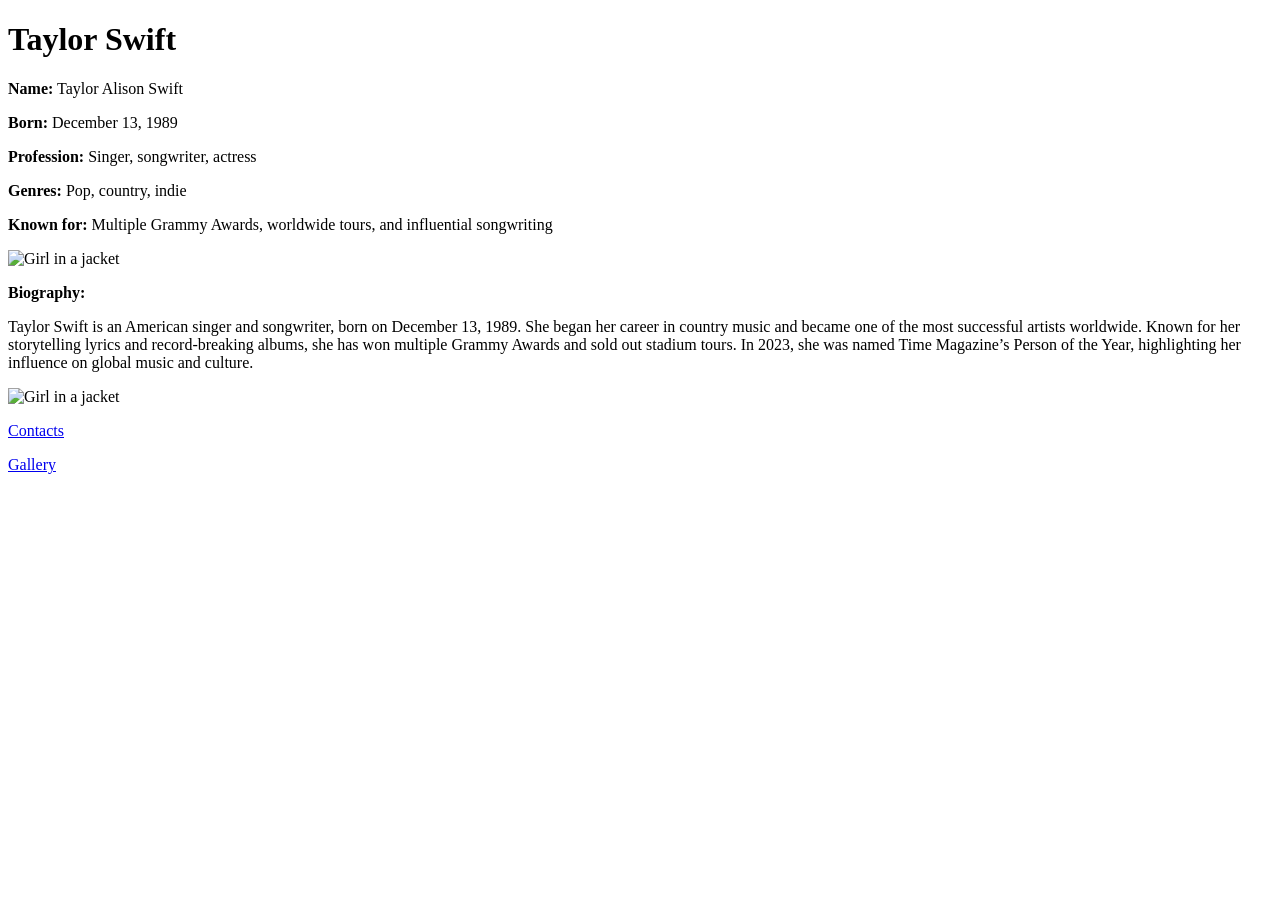
==== index.html @ 44543135 "added homework" ====
<!DOCTYPE html>
<html>
<body>

<h1>Taylor Swift</h1>

<p><b>Name:</b> Taylor Alison Swift </p>

<p> <b>Born:</b> December 13, 1989 </p>

<p> <b>Profession:</b> Singer, songwriter, actress </p>

<p> <b>Genres:</b> Pop, country, indie </p>

<p> <b>Known for:</b> Multiple Grammy Awards, worldwide tours, and influential songwriting </p>

<img src="photos/taylor1.jpg" alt="Girl in a jacket" width="600" height="450">

<p> <b>Biography:</b></p>


<p>Taylor Swift is an American singer and songwriter, born on December 13, 1989. 
She began her career in country music and became one of the most successful artists worldwide. 
Known for her storytelling lyrics and record-breaking albums, she has won multiple Grammy Awards and sold out stadium tours. 
In 2023, she was named Time Magazine’s Person of the Year, highlighting her influence on global music and culture.</p>

<img src="photos/taylor2.jpg" alt="Girl in a jacket" width="700" height="400">
<p></p>

<a href="pages/contact.html">Contacts</a>
<p></p>

<a href="pages/gallery.html">Gallery</a>

</body>
</html>
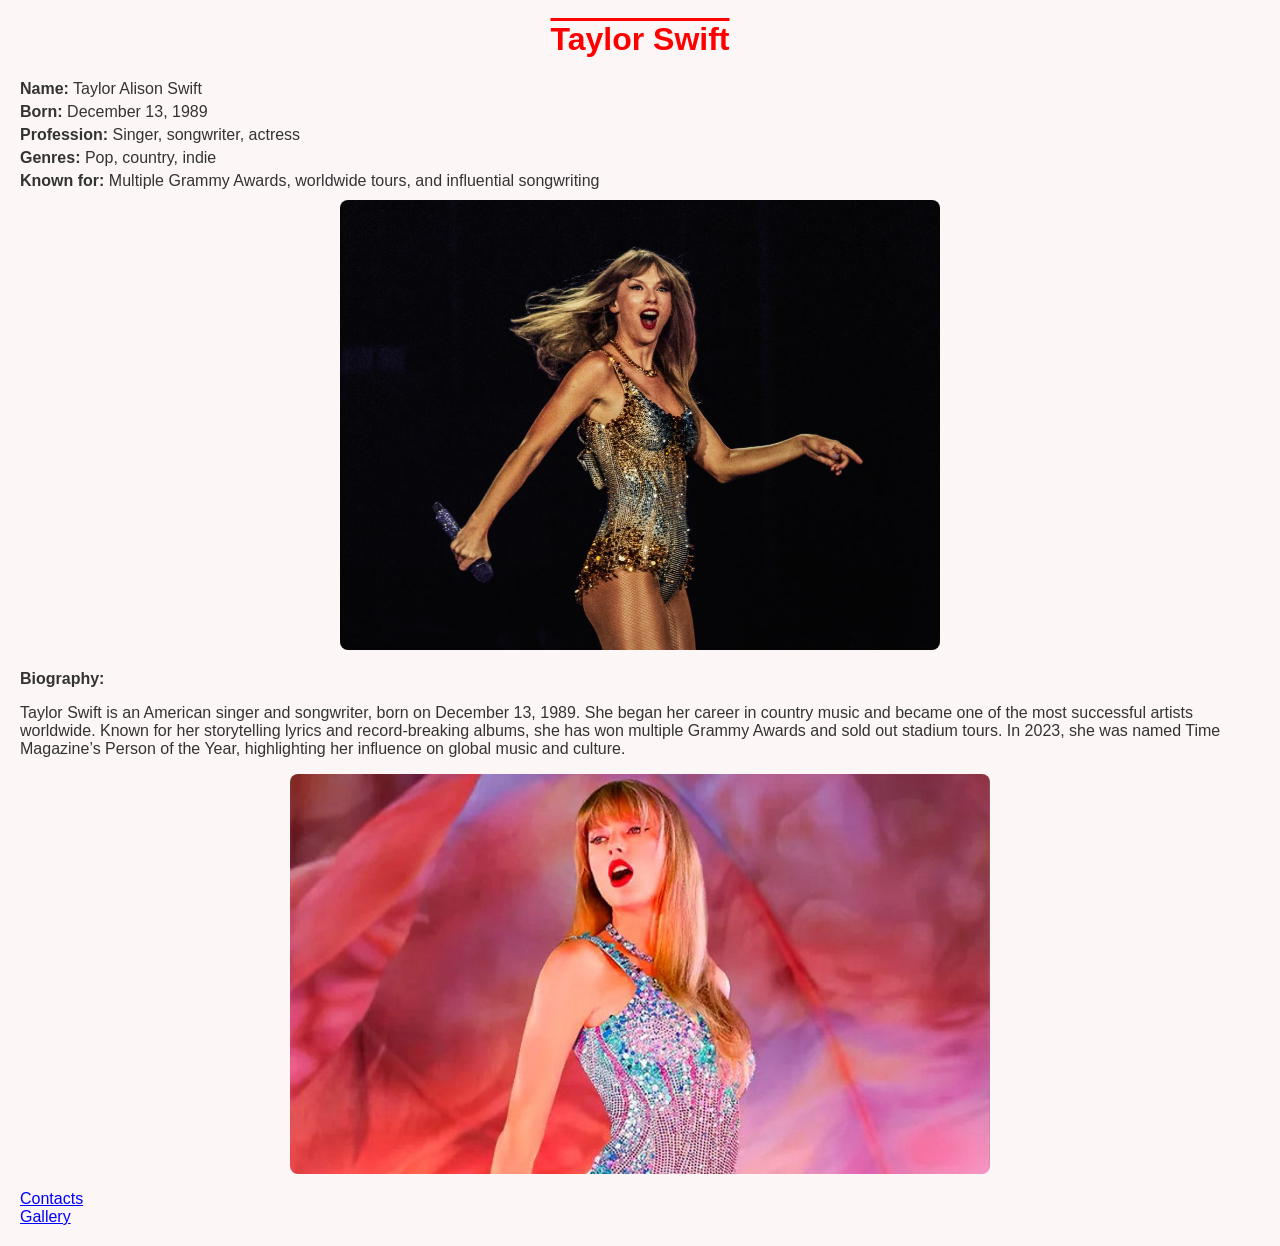
==== commit a8136d06: "added style.css" ====
--- a/index.html
+++ b/index.html
@@ -1,36 +1,32 @@
 <!DOCTYPE html>
 <html>
 <body>
+<link rel="stylesheet" href="style/style.css">
 
-<h1>Taylor Swift</h1>
+<h1 id="artist-name">Taylor Swift</h1>
 
-<p><b>Name:</b> Taylor Alison Swift </p>
+<p class="info"><b>Name:</b> Taylor Alison Swift</p>
+<p class="info"><b>Born:</b> December 13, 1989</p>
+<p class="info"><b>Profession:</b> Singer, songwriter, actress</p>
+<p class="info"><b>Genres:</b> Pop, country, indie</p>
+<p class="info"><b>Known for:</b> Multiple Grammy Awards, worldwide tours, and influential songwriting</p>
 
-<p> <b>Born:</b> December 13, 1989 </p>
+<img class="artist-photo" src="photos/taylor1.jpg" alt="Taylor Swift" width="600" height="450">
 
-<p> <b>Profession:</b> Singer, songwriter, actress </p>
-
-<p> <b>Genres:</b> Pop, country, indie </p>
-
-<p> <b>Known for:</b> Multiple Grammy Awards, worldwide tours, and influential songwriting </p>
-
-<img src="photos/taylor1.jpg" alt="Girl in a jacket" width="600" height="450">
-
-<p> <b>Biography:</b></p>
-
-
-<p>Taylor Swift is an American singer and songwriter, born on December 13, 1989. 
+<p class="bio-title"><b>Biography:</b></p>
+<p class="bio-text">
+Taylor Swift is an American singer and songwriter, born on December 13, 1989. 
 She began her career in country music and became one of the most successful artists worldwide. 
 Known for her storytelling lyrics and record-breaking albums, she has won multiple Grammy Awards and sold out stadium tours. 
 In 2023, she was named Time Magazine’s Person of the Year, highlighting her influence on global music and culture.</p>
 
-<img src="photos/taylor2.jpg" alt="Girl in a jacket" width="700" height="400">
+<img class="artist-photo" src="photos/taylor2.jpg" alt="Taylor Swift" width="700" height="400">
+
 <p></p>
 
-<a href="pages/contact.html">Contacts</a>
-<p></p>
-
-<a href="pages/gallery.html">Gallery</a>
+<a class="nav-link" href="pages/contact.html">Contacts</a>
+<br>
+<a class="nav-link" href="pages/gallery.html">Gallery</a>
 
 </body>
-</html>
+</html>
--- a/style/style.css
+++ b/style/style.css
@@ -0,0 +1,46 @@
+h1 {
+  text-decoration: overline;
+}
+
+h2 {
+  text-decoration: line-through;
+}
+
+h3 {
+  text-decoration: underline;
+}
+
+p.ex {
+  text-decoration: overline underline;
+} 
+
+ #artist-name {
+    color: red;
+	text-align: center;
+	text-decoration: overline;
+}
+  
+body {
+    font-family: Arial, sans-serif;
+    background-color: #fdf6f6;
+    color: #333;
+    margin: 20px;
+}
+.info {
+  font-style: normal;
+  margin: 5px 0;
+}
+.bio-title {
+  font-weight: bold;
+  margin-top: 20px;
+}
+.artist-photo {
+  display: block;
+  margin: 10px auto;
+  border-radius: 8px;
+}
+.nav-link {
+  color: blue;
+  text-decoration: underline;
+  margin-right: 15px;
+}
